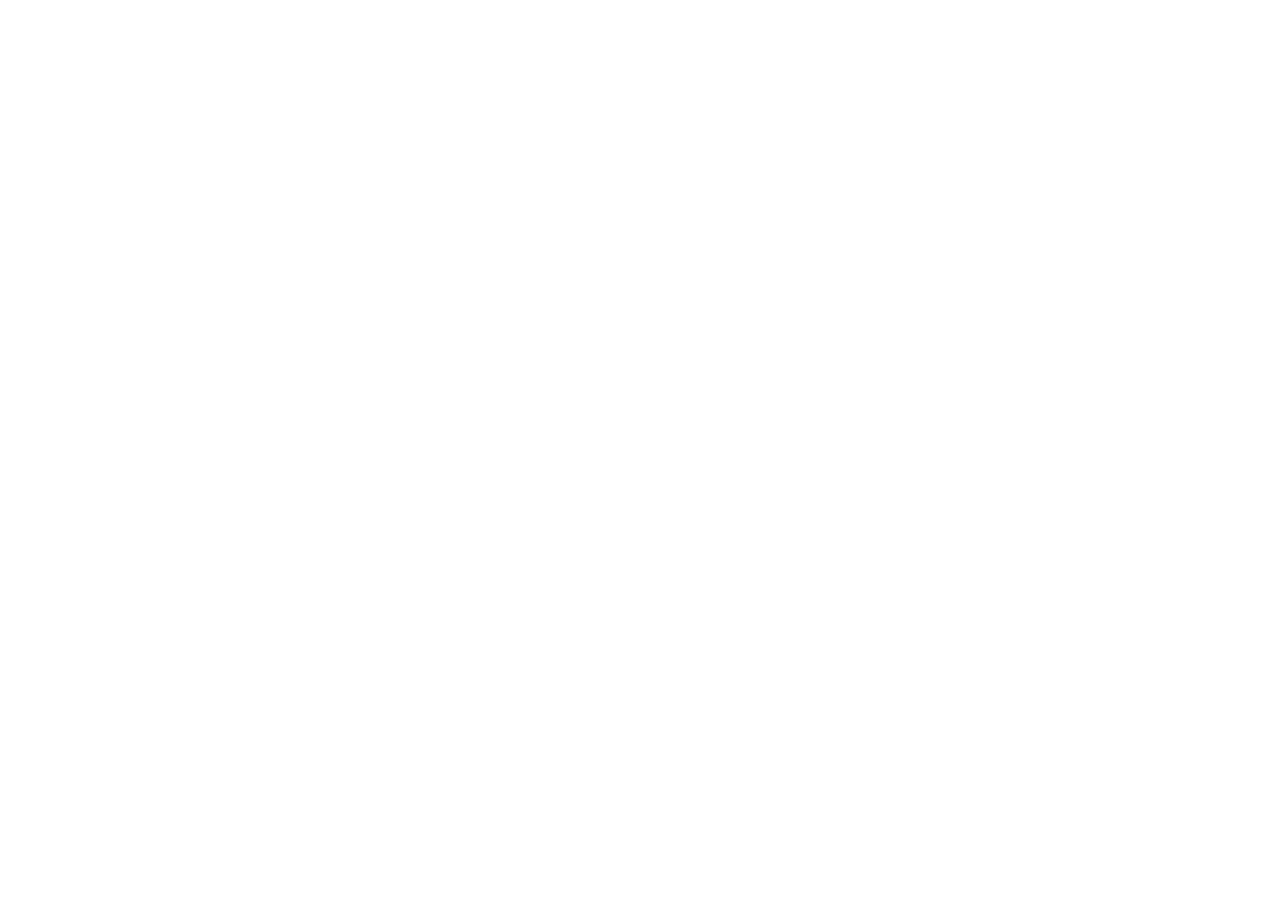
==== main.html @ 0dd2e5dd "add default files" ====
<!DOCTYPE html>
<html>
    <head>
        <meta charset="utf-8" />
        <link rel="stylesheet" href="style.css" />
        <title>Lucie Le Frapper</title>
    </head>
    <body>
        
    </body>
</html>
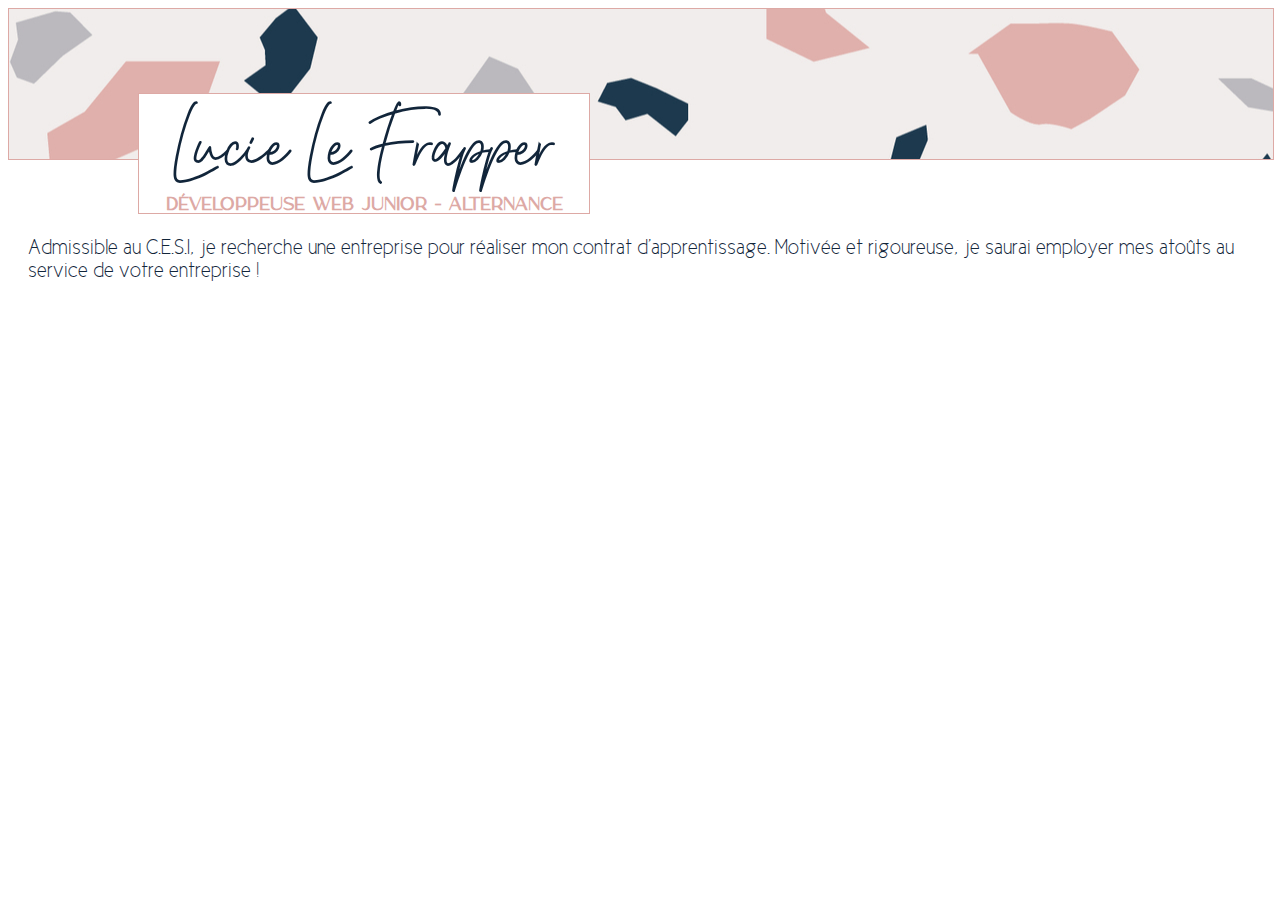
==== commit 98d8f224: "add header structure (v1)" ====
--- a/main.html
+++ b/main.html
@@ -6,6 +6,26 @@
         <title>Lucie Le Frapper</title>
     </head>
     <body>
-        
+        <header> <!--Bannière haut de page-->
+            <div id= header_block></div>
+            <div class=logo>
+                <h1>Lucie Le Frapper</h1>
+                <h2>Développeuse web junior - Alternance</h2>
+            </div>
+            <div id=subtitle>
+                <p>Admissible au C.E.S.I, je recherche une entreprise pour réaliser mon contrat d’apprentissage. Motivée et rigoureuse, je saurai employer mes atoûts au service de votre entreprise !</p>
+            </div>
+         </header>
+        <section>
+            <article> <!-- Blocs compétences / réalisations -->
+
+            </article>
+            <aside> <!-- Bloc "Qui suis-je ? "-->
+
+            </aside>
+        </section>
+        <footer> <!-- Pied de page avec formulaire de contact-->
+
+        </footer>
     </body>
 </html>--- a/style.css
+++ b/style.css
@@ -0,0 +1,81 @@
+@font-face { /* Police manuscrite titre */
+    font-family: 'melody_southernscript';
+    src: url('fonts/Melody_southern_script/melodysouthern-script-webfont.woff2') format('woff2'),
+         url('fonts/Melody_southern_script/melodysouthern-script-webfont.woff') format('woff');
+    font-weight: normal;
+    font-style: normal;
+
+}
+@font-face { /*Police majuscule sous-titre */
+    font-family: 'melody_southernregular';
+    src: url('fonts/Melody_southern/melodysouthern-webfont.woff2') format('woff2'),
+         url('fonts/Melody_southern/melodysouthern-webfont.woff') format('woff');
+    font-weight: normal;
+    font-style: normal;
+
+}
+@font-face { /*Police texte */
+    font-family: 'ciclesemi';
+    src: url('fonts/Cicle_Semi/cicle_semi-webfont.woff2') format('woff2'),
+         url('fonts/Cicle_Semi/cicle_semi-webfont.woff') format('woff');
+    font-weight: normal;
+    font-style: normal;
+
+}
+@font-face { /* Police texte fine */
+    font-family: 'ciclefina';
+    src: url('fonts/Cicle_Fina/cicle_fina-webfont.woff2') format('woff2'),
+         url('fonts/Cicle_Fina/cicle_fina-webfont.woff') format('woff');
+    font-weight: normal;
+    font-style: normal;
+
+}
+#header_block
+{
+    width: 100%;
+    height: 150px;
+    background: url("images/background_image.jpg") fixed no-repeat;
+    border: 1px #dda9a5 solid;
+}
+.logo
+{
+    width: 450px;
+    height: 105 px;
+    background: white;
+    border: 1px #dda9a5 solid;
+    display : flex;
+    flex-direction :column;
+    justify-content: center;
+    position: absolute; 
+    top : 93px;
+    left : 138px;
+}
+.logo h1
+{
+    font-family: 'melody_southernscript';
+    font-size: 3.5em;
+    text-align: center;
+    color: #11253a;
+    margin: auto;
+    
+
+}
+.logo h2
+{
+    font-family: 'melody_southernregular';
+    font-size: 1.15em;
+    color: #dda9a5;
+    margin: auto;
+}
+
+p
+{
+    font-family: 'ciclefina';
+    color: #11253a;
+}
+#subtitle
+{
+    font-size: 1.3em;
+    padding-left: 20px;
+    padding-top: 55px;
+}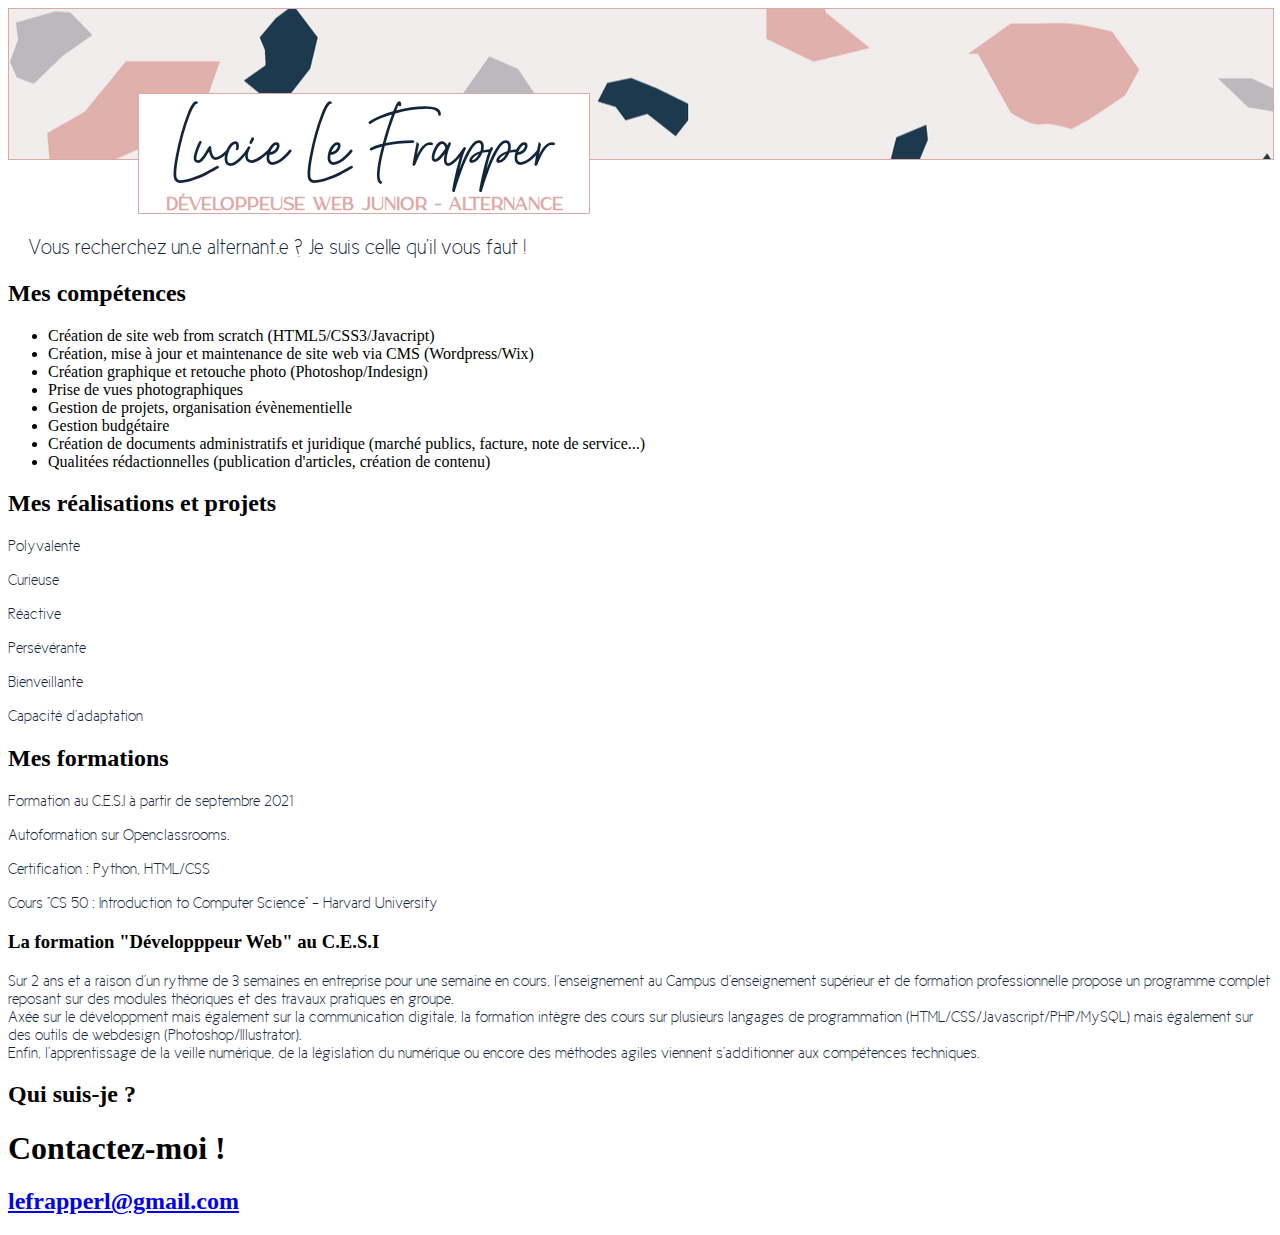
==== commit 9e7a6048: "add content" ====
--- a/main.html
+++ b/main.html
@@ -13,19 +13,68 @@
                 <h2>Développeuse web junior - Alternance</h2>
             </div>
             <div id=subtitle>
-                <p>Admissible au C.E.S.I, je recherche une entreprise pour réaliser mon contrat d’apprentissage. Motivée et rigoureuse, je saurai employer mes atoûts au service de votre entreprise !</p>
+                <p>Vous recherchez un.e alternant.e ? Je suis celle qu'il vous faut !</p>
             </div>
          </header>
         <section>
-            <article> <!-- Blocs compétences / réalisations -->
-
+            <div class=block_1>
+                <div class=skills>
+                    <article> <!-- Blocs compétences / réalisations -->
+                        <h2>Mes compétences</h2>
+                        <ul>
+                            <li>Création de site web <span>from scratch (HTML5/CSS3/Javacript)</span></li>
+                            <li>Création, mise à jour et maintenance de site web via CMS (Wordpress/Wix)</li>
+                            <li>Création graphique et retouche photo (Photoshop/Indesign)</li>
+                            <li>Prise de vues photographiques</li>
+                            <li>Gestion de projets, organisation évènementielle</li>
+                            <li>Gestion budgétaire</li>
+                            <li>Création de documents administratifs et juridique (marché publics, facture, note de service...)</li>
+                            <li>Qualitées rédactionnelles (publication d'articles, création de contenu)</li>
+                        </ul>
+                    </article>
+                </div>
+                <article> <!-- MEs réalisations et projets-->
+                    <h2>Mes réalisations et projets</h2>
+                
+                </article>
+            </div>
+        </section>
+        <section> <!-- Nuage de qualités-->
+            <p>Polyvalente</p>
+            <p>Curieuse</p>
+            <p>Réactive</p>
+            <p>Persévérante</p>
+            <p>Bienveillante</p>
+            <p>Capacité d'adaptation</p>
+        </section>
+        <section>
+            <article>  <!-- Formations -->
+                <h2>Mes formations</h2>
+                <p>Formation au C.E.S.I à partir de septembre 2021</p>
+                <p>Autoformation sur Openclassrooms. </p>
+                <p>Certification : Python, HTML/CSS</p>
+                <p>Cours "CS 50 : Introduction to Computer Science" - Harvard University</p>
             </article>
-            <aside> <!-- Bloc "Qui suis-je ? "-->
-
+            <aside> <!-- Bloc C.E.S.I -->
+                <h3>La formation "Développpeur Web" au C.E.S.I</h3>
+                    <p>Sur 2 ans et a raison d'un rythme de 3 semaines en entreprise pour une semaine en cours, l'enseignement au 
+                         Campus d'enseignement supérieur et de formation professionnelle propose un programme complet reposant sur des modules théoriques
+                        et des travaux pratiques en groupe. </br> Axée sur le développment mais également sur la communication digitale, la formation intègre des
+                        cours sur plusieurs langages de programmation (HTML/CSS/Javascript/PHP/MySQL) mais également sur des outils de webdesign (Photoshop/Illustrator). <br/>
+                        Enfin, l'apprentissage de la veille numérique, de la législation du numérique ou encore des méthodes agiles viennent s'additionner aux compétences techniques.
+                    </p>
             </aside>
         </section>
-        <footer> <!-- Pied de page avec formulaire de contact-->
-
+        <footer> <!-- Contact ou qui suis-je ? -->
+            <div id=footer_block>
+                <h2>Qui suis-je ?</h2>
+                <p></p>
+            
+                <div class=contact_me>
+                    <h1>Contactez-moi !</h1>
+                    <h2> <a href="mailto:lefrapperl@gmail.com">lefrapperl@gmail.com</a></h2>
+                </div>
+            </div>
         </footer>
     </body>
 </html>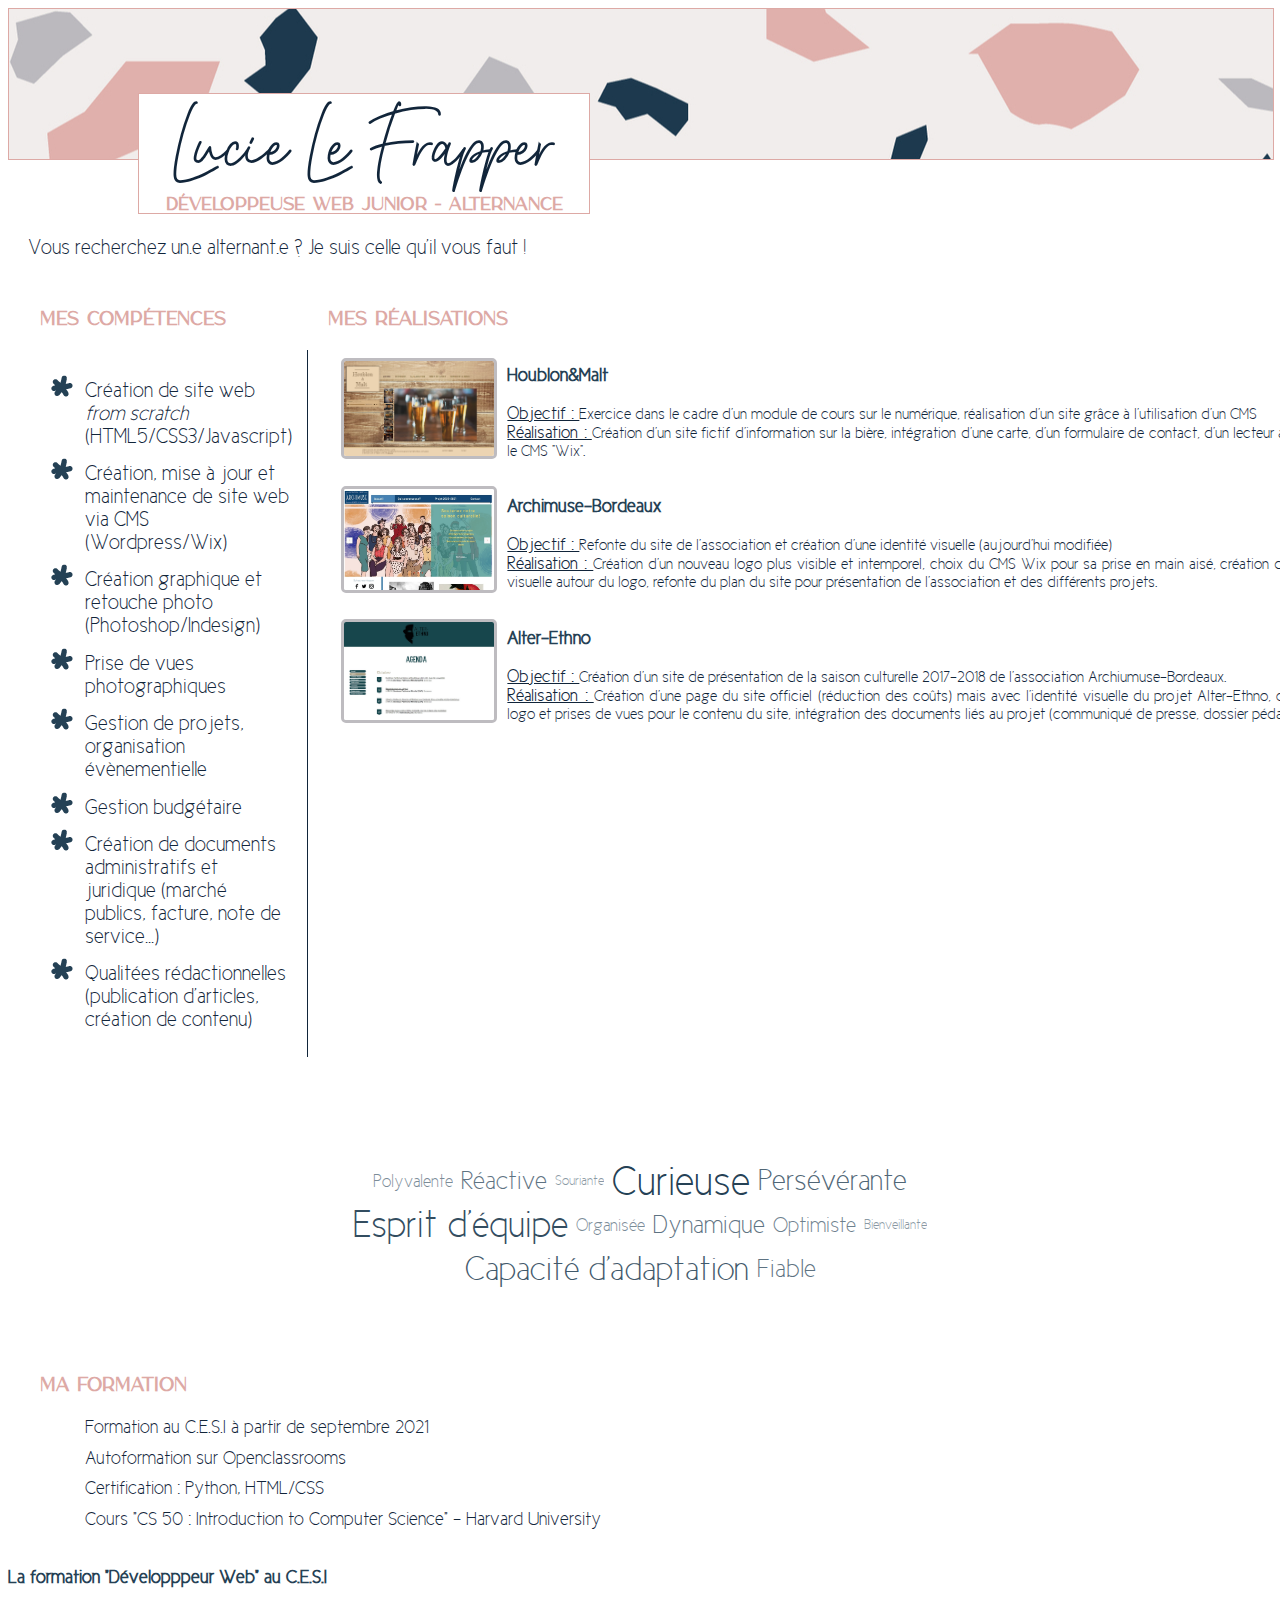
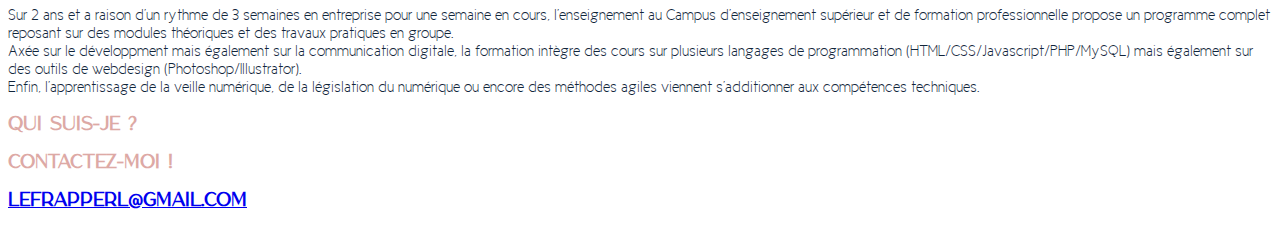
==== commit eedb38d2: "add tooltip on cloud tag" ====
--- a/main.html
+++ b/main.html
@@ -18,11 +18,10 @@
          </header>
         <section>
             <div class=block_1>
-                <div class=skills>
-                    <article> <!-- Blocs compétences / réalisations -->
-                        <h2>Mes compétences</h2>
-                        <ul>
-                            <li>Création de site web <span>from scratch (HTML5/CSS3/Javacript)</span></li>
+                <article> <!-- Blocs compétences / réalisations -->
+                <h2>Mes compétences</h2>
+                        <ul class=skills>
+                            <li>Création de site web <span id=italic>from scratch</span> (HTML5/CSS3/Javascript)</li>
                             <li>Création, mise à jour et maintenance de site web via CMS (Wordpress/Wix)</li>
                             <li>Création graphique et retouche photo (Photoshop/Indesign)</li>
                             <li>Prise de vues photographiques</li>
@@ -31,29 +30,89 @@
                             <li>Création de documents administratifs et juridique (marché publics, facture, note de service...)</li>
                             <li>Qualitées rédactionnelles (publication d'articles, création de contenu)</li>
                         </ul>
-                    </article>
-                </div>
-                <article> <!-- MEs réalisations et projets-->
-                    <h2>Mes réalisations et projets</h2>
-                
+                </article>
+                <article class=block_2> <!-- MEs réalisations et projets-->
+                    <h2>Mes réalisations</h2>
+                    <div class=project>
+                        <a href="https://lefrapperl.wixsite.com/bieres"> <img class=image src="images/Houblon&Malt.jpg"  alt="Site Houblon&Malt" /></a>
+                        <div class=project_text>
+                            <h3>Houblon&Malt</h3>
+                            <p> <span class=subtitle_2>Objectif : </span> Exercice dans le cadre d'un module de cours sur le numérique, réalisation d'un site grâce
+                            à l'utilisation d'un CMS </br> <span class=subtitle_2> Réalisation : </span> Création d'un site fictif d'information sur la bière, intégration
+                            d'une carte, d'un formulaire de contact, d'un lecteur audio avec le CMS "Wix".</p>
+                        </div>
+                    </div>
+                    <div class=project>
+                        <a href="https://archimusebordeaux.wixsite.com"> <img class=image src="images/Archimuse.jpg"  alt="Site Archimuse-Bordeaux" /></a>
+                        <div class=project_text>
+                            <h3>Archimuse-Bordeaux</h3>
+                            <p> <span class=subtitle_2>Objectif : </span> Refonte du site de l'association et création d'une identité visuelle (aujourd'hui modifiée)</br> 
+                                <span class=subtitle_2> Réalisation : </span> Création d'un nouveau logo plus visible et intemporel, choix du CMS Wix pour sa prise en main aisé, 
+                            création de l'identité visuelle autour du logo, refonte du plan du site pour présentation de l'association et des différents projets. </p>
+                        </div>
+                    </div>
+                    <div class=project>
+                        <a href="https://archimusebordeaux.wixsite.com/alter-ethno"> <img class=image src="images/Alter-Ethno.jpg"  alt="Site Alter-Ethno" /></a>
+                        <div class=project_text>
+                            <h3>Alter-Ethno</h3>
+                            <p> <span class=subtitle_2>Objectif : </span> Création d'un site de présentation de la saison culturelle 2017-2018 de l'association
+                                Archiumuse-Bordeaux. </br> <span class=subtitle_2> Réalisation : </span> Création d'une page du site officiel (réduction des coûts) mais
+                                avec l'identité visuelle du projet Alter-Ethno, création du logo et prises de vues pour le contenu du site, intégration des documents liés
+                                au projet (communiqué de presse, dossier pédagogique). </p>
+                        </div>
+                    </div>
                 </article>
             </div>
         </section>
-        <section> <!-- Nuage de qualités-->
-            <p>Polyvalente</p>
-            <p>Curieuse</p>
-            <p>Réactive</p>
-            <p>Persévérante</p>
-            <p>Bienveillante</p>
-            <p>Capacité d'adaptation</p>
+        <section id=cloud> <!-- Nuage de qualités-->
+                <ul class=cloud aria-label="Quality cloud">
+                    <div class="lefttooltip"><span class="tooltiptext">gerhgerhgre</span>
+                        <li data-weight="3">Polyvalente</li>
+                    </div>
+                    <div class="tooltip"><span class="tooltiptext">gerhgerhgre</span>
+                        <li data-weight="5">Réactive</li>
+                    </div>
+                    <div class="tooltip"><span class="tooltiptext">gerhgerhgre</span>
+                        <li data-weight="2">Souriante</li>
+                    </div>
+                    <div class="tooltip"><span class="tooltiptext">gerhgerhgre</span>
+                        <li data-weight="9">Curieuse</li>
+                    </div>
+                    <div class="righttooltip"><span class="tooltiptext">gerhgerhgre</span>
+                        <li data-weight="6">Persévérante</li>
+                    </div>
+                    <div class="lefttooltip"><span class="tooltiptext">gerhgerhgre</span>
+                        <li data-weight="8">Esprit d'équipe</li>
+                    </div>
+                    <div class="tooltip"><span class="tooltiptext">gerhgerhgre</span>
+                        <li data-weight="3">Organisée</li>
+                    </div>
+                    <div class="tooltip"><span class="tooltiptext">gerhgerhgre</span>
+                    <li data-weight="5">Dynamique</li>
+                    </div>
+                    <div class="tooltip"><span class="tooltiptext">gerhgerhgre</span>
+                        <li data-weight="4">Optimiste</li>
+                    </div>
+                    <div class="righttooltip"><span class="tooltiptext">gerhgerhgre</span>
+                        <li data-weight="2">Bienveillante</li>
+                    </div>
+                    <div class="bottomtooltip"><span class="tooltiptext">gerhgerhgre</span>
+                        <li data-weight="7">Capacité d'adaptation</li>
+                    </div>
+                    <div class="bottomtooltip"><span class="tooltiptext">gerhgerhgre</span>
+                        <li data-weight="5">Fiable</li>
+                    </div>
+                </ul>
         </section>
         <section>
-            <article>  <!-- Formations -->
-                <h2>Mes formations</h2>
-                <p>Formation au C.E.S.I à partir de septembre 2021</p>
-                <p>Autoformation sur Openclassrooms. </p>
-                <p>Certification : Python, HTML/CSS</p>
-                <p>Cours "CS 50 : Introduction to Computer Science" - Harvard University</p>
+            <article class=formation>  <!-- Formations -->
+                <h2>Ma formation</h2>
+                <ul> 
+                    <li>Formation au C.E.S.I à partir de septembre 2021</li>
+                    <li> Autoformation sur Openclassrooms</li>
+                    <li> Certification : Python, HTML/CSS</li>
+                    <li> Cours "CS 50 : Introduction to Computer Science" - Harvard University</li>
+                </ul>
             </article>
             <aside> <!-- Bloc C.E.S.I -->
                 <h3>La formation "Développpeur Web" au C.E.S.I</h3>
--- a/style.css
+++ b/style.css
@@ -30,6 +30,7 @@
     font-style: normal;
 
 }
+/* En-tête - bannière */ 
 #header_block
 {
     width: 100%;
@@ -67,8 +68,8 @@
     color: #dda9a5;
     margin: auto;
 }
-
-p
+/* Définition des styles de polices */ 
+p, ul
 {
     font-family: 'ciclefina';
     color: #11253a;
@@ -78,4 +79,247 @@
     font-size: 1.3em;
     padding-left: 20px;
     padding-top: 55px;
+}
+h1, h2
+{
+    font-family: 'melody_southernregular';
+    font-size: 1.2em;
+    color: #dda9a5;
+}
+#italic
+{
+    font-style: italic;
+}
+h3
+{
+    font-family: 'ciclesemi';
+    font-size: 1.2em;
+    color: #254155;
+}
+.subtitle_2
+{
+    font-family: 'ciclesemi';
+    font-size: 1.1em;
+    text-decoration: underline;
+}
+
+/* Bloc des compétences */ 
+.block_1
+{
+    display: flex;
+    margin: 2em;
+}
+.skills
+{
+    list-style-image: url(images/Fichier\ 3-8.png);
+    font-size: 1.3em;
+    border-right: #11253a solid 1px;
+    padding-right: 10px;
+    padding-top: 20px;
+    padding-bottom: 20px;
+}
+.skills li
+{
+    padding: 0.25em;
+}
+/* Bloc des réalisations */ 
+
+.image
+{
+    width : 150px;
+    border-radius: 5px;
+    border: #bebcc0 solid;
+    margin-left : 15px;
+}
+.project
+{
+    display: flex;
+    align-items: center;
+    width: 1020px;
+    margin-left: 18px;
+}
+.project_text
+{
+    margin-left: 10px;
+    margin-top: 0px;
+    text-align: justify;
+}
+.block_2 h2
+{
+    margin-left: 20px;
+}
+#cloud /* A MODIFIER - ajouter des espaces au-dessus et en dessous */
+{
+    padding-top: 50px;
+    padding-bottom: 50px;
+}
+ul.cloud
+{
+    width: 600px;
+    margin: auto;
+    text-align: center;
+    list-style: none;
+    padding-left: 0;
+    display: flex;
+    flex-wrap: wrap;
+    align-items: center;
+    justify-content: center;
+    line-height: 2.5rem;
+}
+ul.cloud li {
+    color: #254155;
+    display: block;
+    font-size: 1.5rem;
+    padding: 0.125rem 0.25rem;
+    text-decoration: none;
+    position: relative;
+  }
+ul.cloud li[data-weight="1"] { --size: 1; }
+ul.cloud li[data-weight="2"] { --size: 2; }
+ul.cloud li[data-weight="3"] { --size: 3; }
+ul.cloud li[data-weight="4"] { --size: 4; }
+ul.cloud li[data-weight="5"] { --size: 5; }
+ul.cloud li[data-weight="6"] { --size: 6; }
+ul.cloud li[data-weight="7"] { --size: 7; }
+ul.cloud li[data-weight="8"] { --size: 8; }
+ul.cloud li[data-weight="9"] { --size: 9; }
+
+ul.cloud li 
+{
+  --size: 3;
+  font-size: calc(var(--size) * 0.25rem + 0.4rem);
+  /* Calcul de la taille selon le degré d'importance */
+    opacity: calc((15 - (9 - var(--size))) / 15); 
+    /* Opacité selon le degré d'importance */
+ }
+  ul.cloud li:hover 
+{ /* Changement de couleur pendant survol */ 
+    color: #dda9a5;
+} 
+/* Ajout d'un texte au survol */
+.tooltip {
+  position: relative;
+  display: inline-block;
+}
+
+.tooltip .tooltiptext 
+{
+  visibility: hidden;
+  width: 120px;
+  background-color: #dda9a5;
+  color: #fff;
+  text-align: center;
+  border-radius: 6px;
+  padding: 5px 0;
+  position: absolute;
+  z-index: 1;
+  bottom: 100%;
+  left: 50%;
+  margin-left: -60px;  
+  /* Fade in tooltip - takes 1 second to go from 0% to 100% opac: */
+  opacity: 0;
+  transition: opacity 1s;
+}
+.tooltip:hover .tooltiptext 
+{
+  visibility: visible;
+  opacity: 1;
+}
+.righttooltip {
+    position: relative;
+    display: inline-block;
+  }
+
+.righttooltip .tooltiptext 
+{
+    visibility: hidden;
+    width: 120px;
+    background-color:#dda9a5;
+    color: #fff;
+    text-align: center;
+    border-radius: 6px;
+    padding: 5px 0;
+    
+    /* Position the tooltip */
+    position: absolute;
+    z-index: 1;
+    top: -5px;
+    left: 105%;
+    opacity: 0;
+    transition: opacity 1s;
+}
+.righttooltip:hover .tooltiptext 
+{
+    visibility: visible;
+    opacity: 1;
+}
+.lefttooltip 
+{
+    position: relative;
+    display: inline-block;
+}
+  
+.lefttooltip .tooltiptext 
+{
+    visibility: hidden;
+    width: 120px;
+    background-color: #dda9a5;
+    color: #fff;
+    text-align: center;
+    border-radius: 6px;
+    padding: 5px 0;
+    /* Position the tooltip */
+    position: absolute;
+    z-index: 1;
+    top: -5px;
+    right: 105%;
+    opacity: 0;
+    transition: opacity 1s;
+}
+  
+.lefttooltip:hover .tooltiptext 
+{
+    visibility: visible;
+    opacity: 1;
+}
+.bottomtooltip {
+    position: relative;
+    display: inline-block;
+  }
+  
+  .bottomtooltip .tooltiptext {
+    visibility: hidden;
+    width: 120px;
+    background-color: #dda9a5;
+    color: #fff;
+    text-align: center;
+    border-radius: 6px;
+    padding: 5px 0;
+    /* Position the tooltip */
+    position: absolute;
+    z-index: 1;
+    top: 100%;
+    left: 50%;
+    margin-left: -60px;
+    opacity: 0;
+    transition: opacity 1s;
+  }
+  
+  .bottomtooltip:hover .tooltiptext {
+    visibility: visible;
+    opacity: 1;
+  }
+
+
+
+/* Bloc Formation */ 
+.formation
+{
+    margin: 2em;
+}
+.formation li
+{
+    list-style: none;
+    font-size : 1.2em; 
+    padding: 0.25em;
 }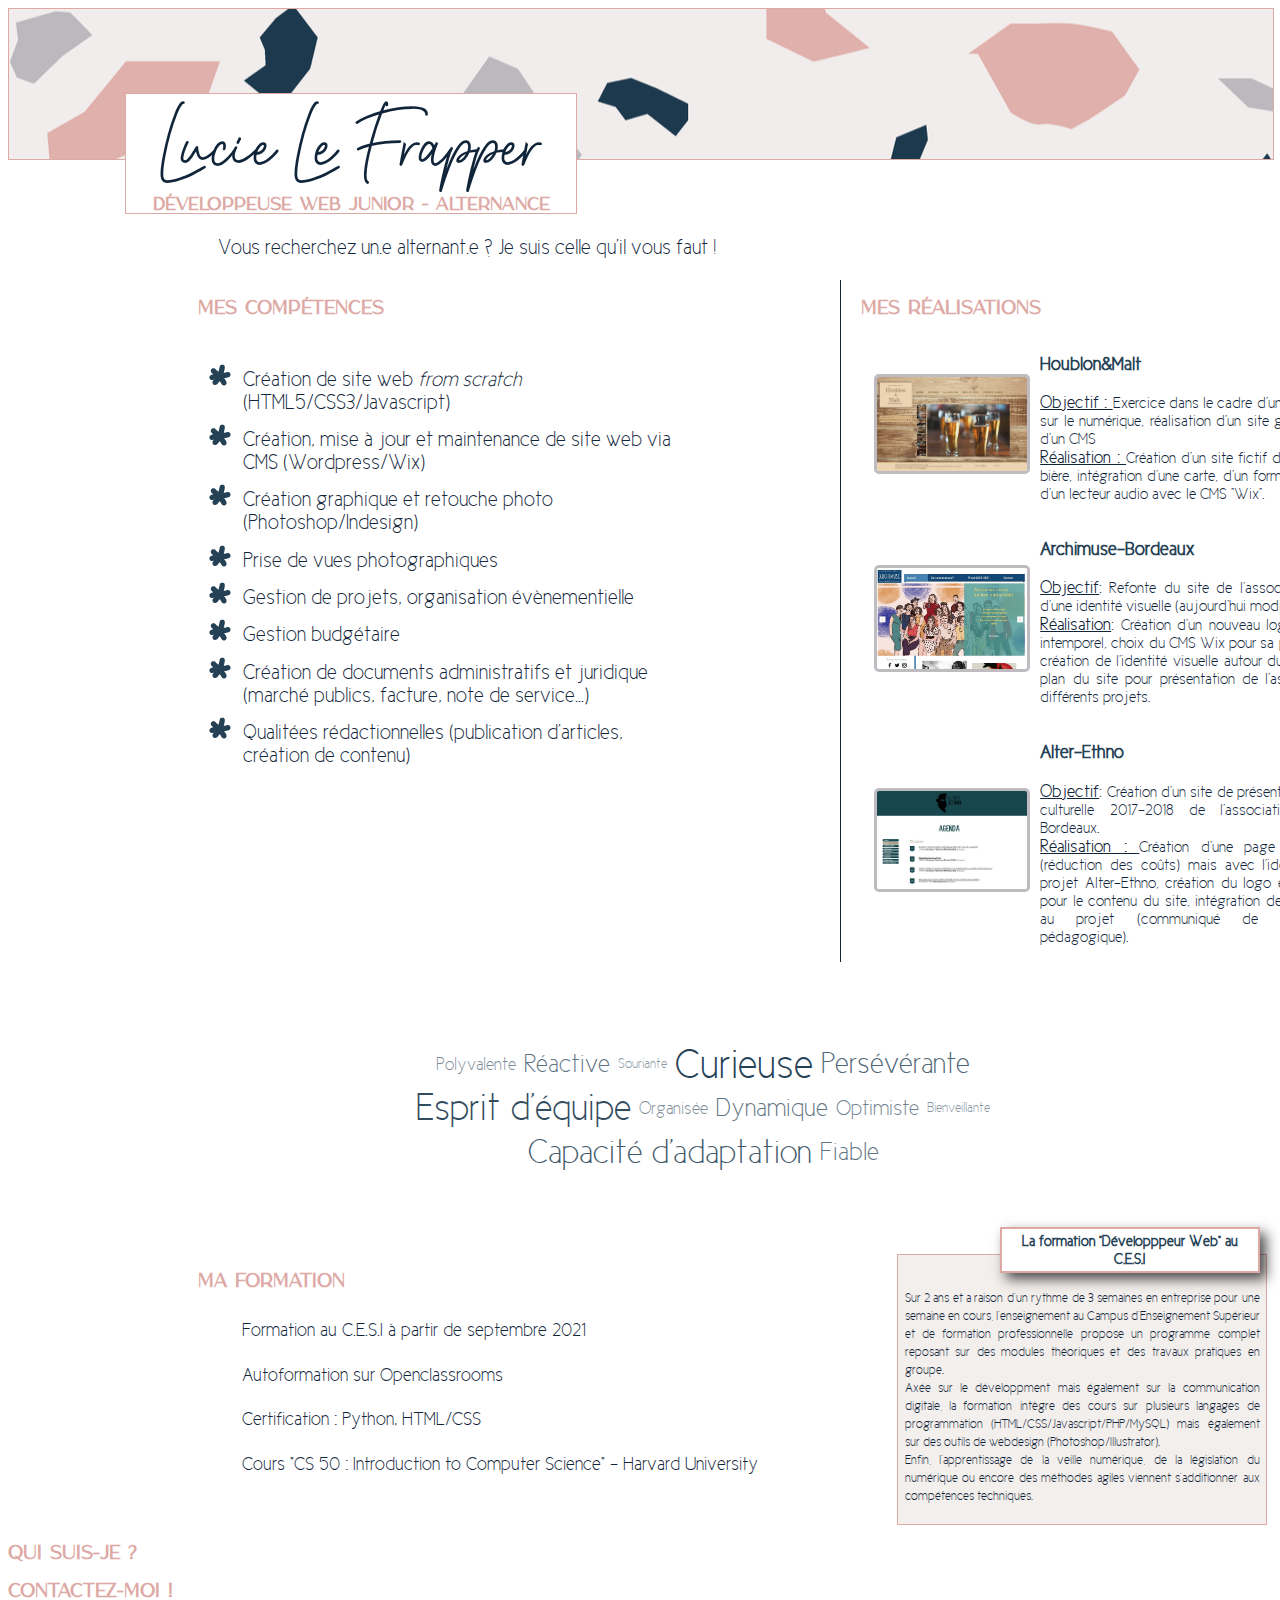
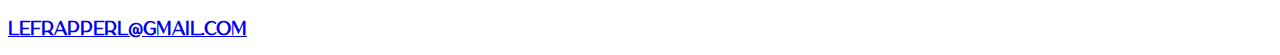
==== commit ba21bafe: "add formation" ====
--- a/main.html
+++ b/main.html
@@ -3,20 +3,20 @@
     <head>
         <meta charset="utf-8" />
         <link rel="stylesheet" href="style.css" />
+        <link rel="stylesheet" href="header_footer_style.css" />
         <title>Lucie Le Frapper</title>
     </head>
     <body>
-        <header> <!--Bannière haut de page-->
-            <div id= header_block></div>
+        <header id="header_block"> <!--Bannière haut de page-->
             <div class=logo>
                 <h1>Lucie Le Frapper</h1>
                 <h2>Développeuse web junior - Alternance</h2>
             </div>
+        </header>
+        <section>
             <div id=subtitle>
                 <p>Vous recherchez un.e alternant.e ? Je suis celle qu'il vous faut !</p>
             </div>
-         </header>
-        <section>
             <div class=block_1>
                 <article> <!-- Blocs compétences / réalisations -->
                 <h2>Mes compétences</h2>
@@ -43,11 +43,11 @@
                         </div>
                     </div>
                     <div class=project>
-                        <a href="https://archimusebordeaux.wixsite.com"> <img class=image src="images/Archimuse.jpg"  alt="Site Archimuse-Bordeaux" /></a>
+                        <a href="https://www.archimusebordeaux.com"> <img class=image src="images/Archimuse.jpg"  alt="Site Archimuse-Bordeaux" /></a>
                         <div class=project_text>
                             <h3>Archimuse-Bordeaux</h3>
-                            <p> <span class=subtitle_2>Objectif : </span> Refonte du site de l'association et création d'une identité visuelle (aujourd'hui modifiée)</br> 
-                                <span class=subtitle_2> Réalisation : </span> Création d'un nouveau logo plus visible et intemporel, choix du CMS Wix pour sa prise en main aisé, 
+                            <p> <span class=subtitle_2>Objectif</span>: Refonte du site de l'association et création d'une identité visuelle (aujourd'hui modifiée)</br> 
+                                <span class=subtitle_2> Réalisation</span>: Création d'un nouveau logo plus visible et intemporel, choix du CMS Wix pour sa prise en main aisé, 
                             création de l'identité visuelle autour du logo, refonte du plan du site pour présentation de l'association et des différents projets. </p>
                         </div>
                     </div>
@@ -55,7 +55,7 @@
                         <a href="https://archimusebordeaux.wixsite.com/alter-ethno"> <img class=image src="images/Alter-Ethno.jpg"  alt="Site Alter-Ethno" /></a>
                         <div class=project_text>
                             <h3>Alter-Ethno</h3>
-                            <p> <span class=subtitle_2>Objectif : </span> Création d'un site de présentation de la saison culturelle 2017-2018 de l'association
+                            <p> <span class=subtitle_2>Objectif</span>: Création d'un site de présentation de la saison culturelle 2017-2018 de l'association
                                 Archiumuse-Bordeaux. </br> <span class=subtitle_2> Réalisation : </span> Création d'une page du site officiel (réduction des coûts) mais
                                 avec l'identité visuelle du projet Alter-Ethno, création du logo et prises de vues pour le contenu du site, intégration des documents liés
                                 au projet (communiqué de presse, dossier pédagogique). </p>
@@ -66,45 +66,56 @@
         </section>
         <section id=cloud> <!-- Nuage de qualités-->
                 <ul class=cloud aria-label="Quality cloud">
-                    <div class="lefttooltip"><span class="tooltiptext">gerhgerhgre</span>
+                    <div class="lefttooltip"><span class="tooltiptext">Lors de mon dernier poste, j'ai eu des missions très variées : administratives, documentaires,
+                        créatives, d'accueil ou encore manuelles.
+                    </span>
                         <li data-weight="3">Polyvalente</li>
                     </div>
-                    <div class="tooltip"><span class="tooltiptext">gerhgerhgre</span>
+                    <div class="tooltip"><span class="tooltiptext">J'ai appris à agir en situation de crise, lors qu'on me demande d'exécuter une tâche,
+                        je l'intègre à mon plan de charge et la réalise au plus vite.</span>
                         <li data-weight="5">Réactive</li>
                     </div>
-                    <div class="tooltip"><span class="tooltiptext">gerhgerhgre</span>
+                    <div class="tooltip"><span class="tooltiptext">J'aime travailler dans la bonne humeur, on me dit souvent que je suis agréable et chaleureuse. </span>
                         <li data-weight="2">Souriante</li>
                     </div>
-                    <div class="tooltip"><span class="tooltiptext">gerhgerhgre</span>
+                    <div class="tooltip"><span class="tooltiptext">J'adore apprendre de nouvelles choses !</span>
                         <li data-weight="9">Curieuse</li>
                     </div>
-                    <div class="righttooltip"><span class="tooltiptext">gerhgerhgre</span>
+                    <div class="righttooltip"><span class="tooltiptext">Lorsque je ne parviens pas à obtenir ce que je veux, je ne baisse pas les bras mais redouble
+                        d'efforts pour y parvenir. Je sais reconnaitre la valeur de l'échec. 
+                    </span>
                         <li data-weight="6">Persévérante</li>
                     </div>
-                    <div class="lefttooltip"><span class="tooltiptext">gerhgerhgre</span>
+                    <div class="lefttooltip"><span class="tooltiptext">Durant mes dernières expériences professionnelles, j'ai toujours travaillé en équipe, parfois 
+                        très réduite (3 personnes), je connais donc l'importance de l'écoute, du partage, de la collaboration et du soutien.
+                    </span>
                         <li data-weight="8">Esprit d'équipe</li>
                     </div>
-                    <div class="tooltip"><span class="tooltiptext">gerhgerhgre</span>
+                    <div class="toptooltip"><span class="tooltiptext">Les tâches administratives qui m'ont été confiées m'ont imposé d'être rigoureuse et organisée, 
+                        pour m'y tenir et assurer une continuité en cas d'absences, j'ai créé plusieurs protocole à suivre.
+                    </span>
                         <li data-weight="3">Organisée</li>
                     </div>
-                    <div class="tooltip"><span class="tooltiptext">gerhgerhgre</span>
+                    <div class="bottomtooltip2"><span class="tooltiptext">zteyr</span>
                     <li data-weight="5">Dynamique</li>
                     </div>
-                    <div class="tooltip"><span class="tooltiptext">gerhgerhgre</span>
+                    <div class="toptooltip"><span class="tooltiptext">gerhgerhgre</span>
                         <li data-weight="4">Optimiste</li>
                     </div>
                     <div class="righttooltip"><span class="tooltiptext">gerhgerhgre</span>
                         <li data-weight="2">Bienveillante</li>
                     </div>
-                    <div class="bottomtooltip"><span class="tooltiptext">gerhgerhgre</span>
+                    <div class="bottomtooltip"><span class="tooltiptext"></span>
                         <li data-weight="7">Capacité d'adaptation</li>
                     </div>
-                    <div class="bottomtooltip"><span class="tooltiptext">gerhgerhgre</span>
+                    <div class="bottomtooltip"><span class="tooltiptext">On m'a souvent dit que j'étais loyal et une personne sur laquelle on pouvait compter. Je sais demander
+                        de l'aide mais aussi répondre lorsqu'on m'en demande. 
+                    </span>
                         <li data-weight="5">Fiable</li>
                     </div>
                 </ul>
         </section>
-        <section>
+        <section class=formation_aside>
             <article class=formation>  <!-- Formations -->
                 <h2>Ma formation</h2>
                 <ul> 
@@ -117,7 +128,7 @@
             <aside> <!-- Bloc C.E.S.I -->
                 <h3>La formation "Développpeur Web" au C.E.S.I</h3>
                     <p>Sur 2 ans et a raison d'un rythme de 3 semaines en entreprise pour une semaine en cours, l'enseignement au 
-                         Campus d'enseignement supérieur et de formation professionnelle propose un programme complet reposant sur des modules théoriques
+                         Campus d'Enseignement Supérieur et de formation professionnelle propose un programme complet reposant sur des modules théoriques
                         et des travaux pratiques en groupe. </br> Axée sur le développment mais également sur la communication digitale, la formation intègre des
                         cours sur plusieurs langages de programmation (HTML/CSS/Javascript/PHP/MySQL) mais également sur des outils de webdesign (Photoshop/Illustrator). <br/>
                         Enfin, l'apprentissage de la veille numérique, de la législation du numérique ou encore des méthodes agiles viennent s'additionner aux compétences techniques.
--- a/style.css
+++ b/style.css
@@ -1,10 +1,10 @@
+
 @font-face { /* Police manuscrite titre */
     font-family: 'melody_southernscript';
     src: url('fonts/Melody_southern_script/melodysouthern-script-webfont.woff2') format('woff2'),
          url('fonts/Melody_southern_script/melodysouthern-script-webfont.woff') format('woff');
     font-weight: normal;
     font-style: normal;
-
 }
 @font-face { /*Police majuscule sous-titre */
     font-family: 'melody_southernregular';
@@ -49,7 +49,7 @@
     justify-content: center;
     position: absolute; 
     top : 93px;
-    left : 138px;
+    left : 125px;
 }
 .logo h1
 {
@@ -69,6 +69,13 @@
     margin: auto;
 }
 /* Définition des styles de polices */ 
+section, .cloud, .formation_aside
+{
+    width : 80%;
+    margin-left: 15%;
+    margin-right: 15%;
+}
+
 p, ul
 {
     font-family: 'ciclefina';
@@ -107,13 +114,15 @@
 .block_1
 {
     display: flex;
-    margin: 2em;
+    justify-content: space-around;
+    margin-left: auto;
+    margin-right: auto;
 }
 .skills
 {
+    width: 450px;
     list-style-image: url(images/Fichier\ 3-8.png);
     font-size: 1.3em;
-    border-right: #11253a solid 1px;
     padding-right: 10px;
     padding-top: 20px;
     padding-bottom: 20px;
@@ -123,7 +132,13 @@
     padding: 0.25em;
 }
 /* Bloc des réalisations */ 
-
+.block_2
+{
+    width: 225px;
+    border-left: #11253a solid 1px;
+    margin-left: auto;
+    margin-right: auto;
+}
 .image
 {
     width : 150px;
@@ -135,11 +150,13 @@
 {
     display: flex;
     align-items: center;
+    
     width: 1020px;
     margin-left: 18px;
 }
 .project_text
 {
+    width: 350px;
     margin-left: 10px;
     margin-top: 0px;
     text-align: justify;
@@ -150,8 +167,10 @@
 }
 #cloud /* A MODIFIER - ajouter des espaces au-dessus et en dessous */
 {
-    padding-top: 50px;
-    padding-bottom: 50px;
+    padding-top: 80px;
+    padding-bottom: 80px;
+    margin-left: 15%;
+    margin-right: 15%;
 }
 ul.cloud
 {
@@ -197,7 +216,8 @@
     color: #dda9a5;
 } 
 /* Ajout d'un texte au survol */
-.tooltip {
+.tooltip, .righttooltip, .bottomtooltip, .lefttooltip, .bottomtooltip2, .toptooltip
+{
   position: relative;
   display: inline-block;
 }
@@ -205,19 +225,19 @@
 .tooltip .tooltiptext 
 {
   visibility: hidden;
-  width: 120px;
+  width: 220px;
   background-color: #dda9a5;
   color: #fff;
   text-align: center;
+  line-height: normal;
   border-radius: 6px;
   padding: 5px 0;
   position: absolute;
   z-index: 1;
-  bottom: 100%;
+  bottom: 105%;
   left: 50%;
   margin-left: -60px;  
-  /* Fade in tooltip - takes 1 second to go from 0% to 100% opac: */
-  opacity: 0;
+  opacity: 0;/* Fade in tooltip - takes 1 second to go from 0% to 100% opac: */
   transition: opacity 1s;
 }
 .tooltip:hover .tooltiptext 
@@ -225,21 +245,39 @@
   visibility: visible;
   opacity: 1;
 }
-.righttooltip {
-    position: relative;
-    display: inline-block;
-  }
-
+.toptooltip .tooltiptext 
+{
+  visibility: hidden;
+  width: 220px;
+  background-color: #dda9a5;
+  color: #fff;
+  text-align: center;
+  line-height: normal;
+  border-radius: 6px;
+  padding: 5px 0;
+  position: absolute;
+  z-index: 1;
+  bottom: 200%;
+  left: 50%;
+  margin-left: -60px;  
+  opacity: 0;/* Fade in tooltip - takes 1 second to go from 0% to 100% opac: */
+  transition: opacity 1s;
+}
+.toptooltip:hover .tooltiptext 
+{
+  visibility: visible;
+  opacity: 1;
+}
 .righttooltip .tooltiptext 
 {
     visibility: hidden;
-    width: 120px;
+    width: 220px;
     background-color:#dda9a5;
     color: #fff;
     text-align: center;
+    line-height: normal;
     border-radius: 6px;
     padding: 5px 0;
-    
     /* Position the tooltip */
     position: absolute;
     z-index: 1;
@@ -253,22 +291,17 @@
     visibility: visible;
     opacity: 1;
 }
-.lefttooltip 
-{
-    position: relative;
-    display: inline-block;
-}
-  
+
 .lefttooltip .tooltiptext 
 {
     visibility: hidden;
-    width: 120px;
+    width: 220px;
     background-color: #dda9a5;
     color: #fff;
     text-align: center;
+    line-height: normal;
     border-radius: 6px;
     padding: 5px 0;
-    /* Position the tooltip */
     position: absolute;
     z-index: 1;
     top: -5px;
@@ -282,44 +315,92 @@
     visibility: visible;
     opacity: 1;
 }
-.bottomtooltip {
-    position: relative;
-    display: inline-block;
-  }
-  
   .bottomtooltip .tooltiptext {
     visibility: hidden;
-    width: 120px;
+    width: 220px;
     background-color: #dda9a5;
     color: #fff;
     text-align: center;
+    line-height: normal;
     border-radius: 6px;
     padding: 5px 0;
     /* Position the tooltip */
     position: absolute;
     z-index: 1;
-    top: 100%;
+    top: 105%;
     left: 50%;
     margin-left: -60px;
     opacity: 0;
     transition: opacity 1s;
   }
-  
   .bottomtooltip:hover .tooltiptext {
     visibility: visible;
     opacity: 1;
   }
 
-
+.bottomtooltip2 .tooltiptext 
+{
+    visibility: hidden;
+    width: 220px;
+    background-color: #dda9a5;
+    color: #fff;
+    text-align: center;
+    line-height: normal;
+    border-radius: 6px;
+    padding: 5px 0;
+    /* Position the tooltip */
+    position: absolute;
+    z-index: 1;
+    top: 200%;
+    left: 50%;
+    margin-left: -60px;
+    opacity: 0;
+    transition: opacity 1s;
+}
+.bottomtooltip2:hover .tooltiptext 
+{
+    visibility: visible;
+    opacity: 1;
+}
 
 /* Bloc Formation */ 
-.formation
-{
-    margin: 2em;
+.formation_aside
+{
+    display: flex;
+    justify-content: space-around;
+    margin-left: 15%;
+    margin-right: 15%;
 }
 .formation li
 {
     list-style: none;
     font-size : 1.2em; 
     padding: 0.25em;
-}+    width: 650px;
+    line-height: 35px;
+}
+aside
+{
+    width: 450px;
+    background-color: #f3efed;
+    border: 1px #dda9a5 solid;
+    text-align: justify;
+    line-height: 18px; 
+    font-size: 0.8em;
+    z-index: 1;
+    padding: 0.5em;
+    padding-top: 1em;
+}
+aside h3
+{
+    background-color: #fff;
+    border: 2.8px #dda9a5 solid;
+    box-shadow: 6px 6px 12px rgba(0, 0, 0, 0.699);
+    padding: 0.2em;
+    text-align: center;
+    width: 250px;
+    position : relative;
+    z-index: 2;
+    margin-left: 95px;
+    margin-top: -40px;
+}
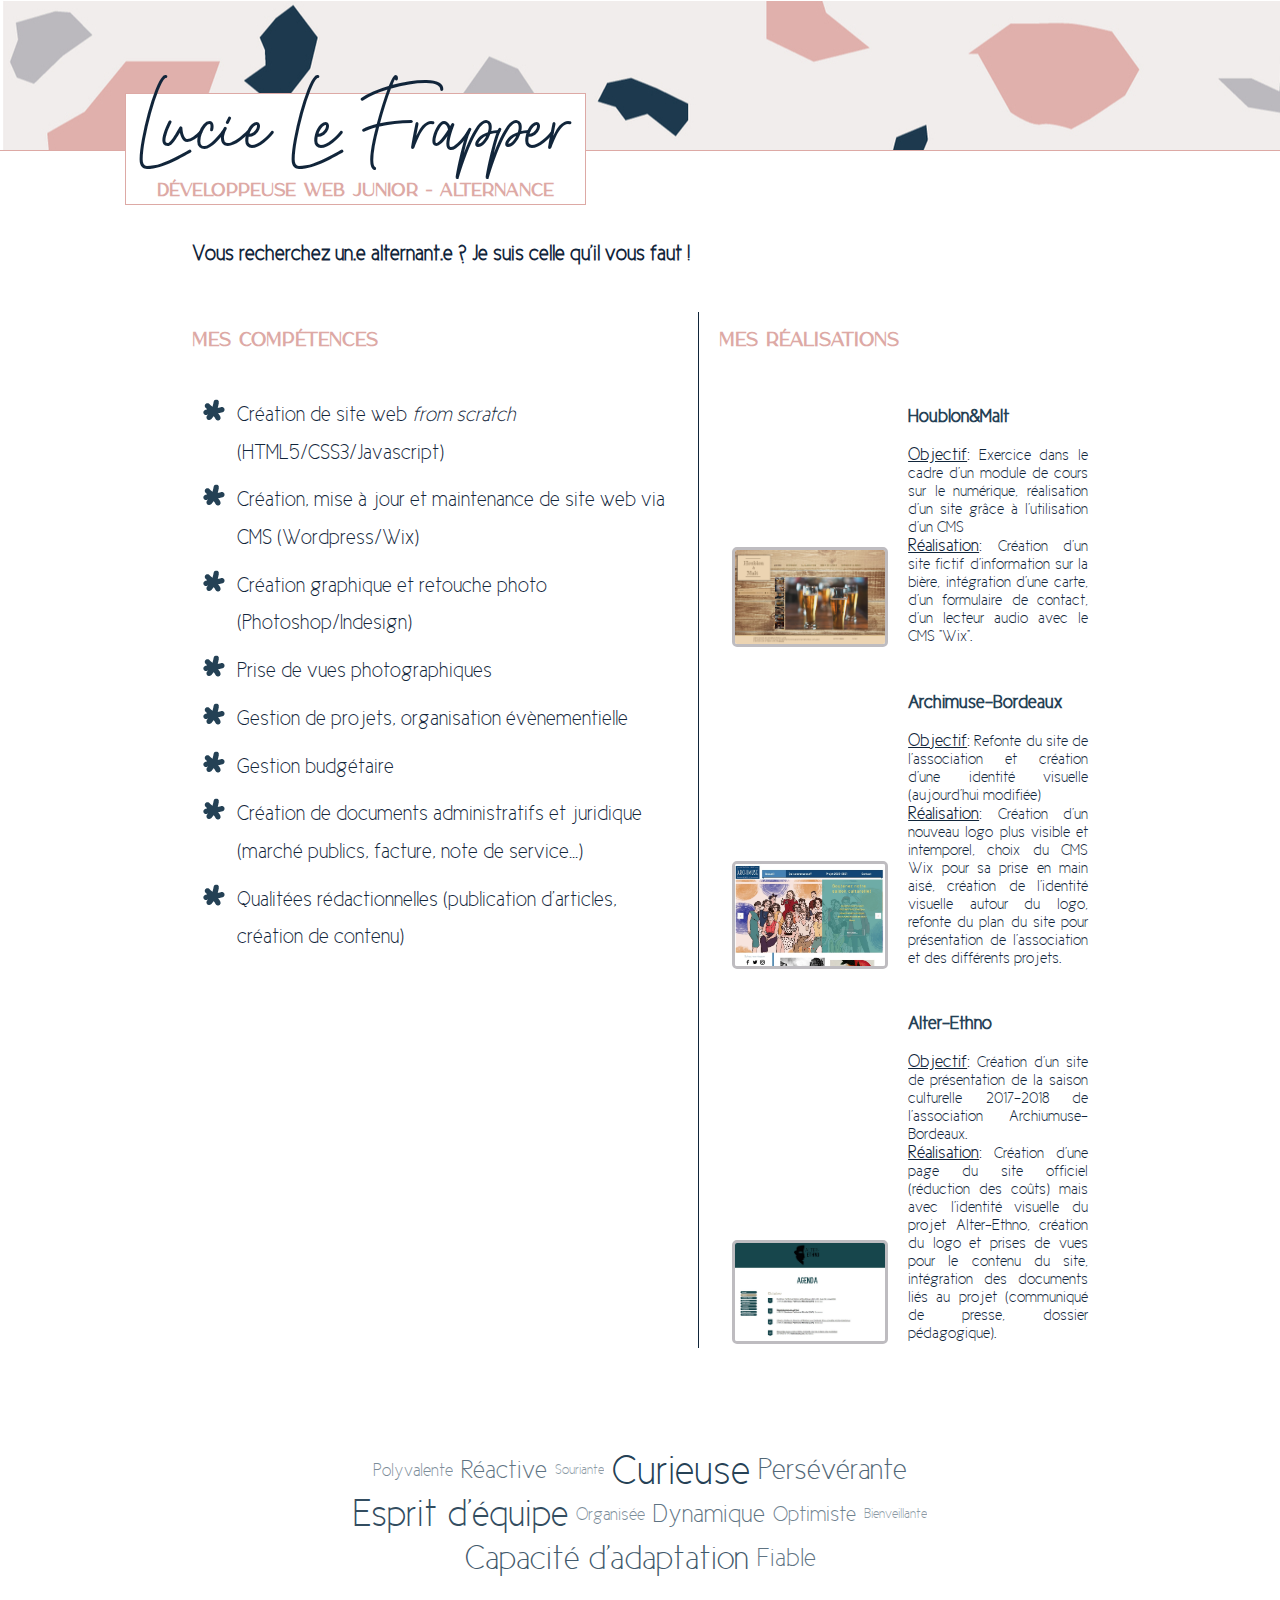
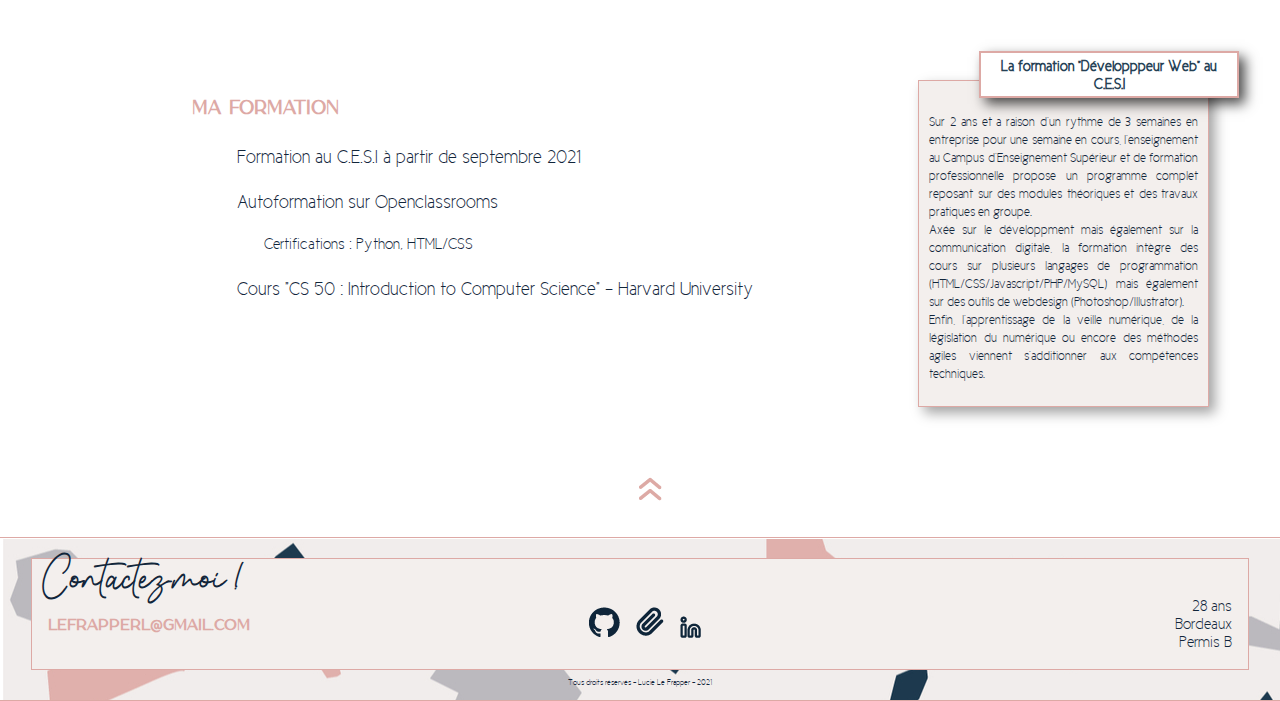
==== commit d19c0531: "add footer + link" ====
--- a/main.html
+++ b/main.html
@@ -7,144 +7,166 @@
         <title>Lucie Le Frapper</title>
     </head>
     <body>
-        <header id="header_block"> <!--Bannière haut de page-->
-            <div class=logo>
-                <h1>Lucie Le Frapper</h1>
-                <h2>Développeuse web junior - Alternance</h2>
-            </div>
-        </header>
-        <section>
-            <div id=subtitle>
-                <p>Vous recherchez un.e alternant.e ? Je suis celle qu'il vous faut !</p>
-            </div>
-            <div class=block_1>
-                <article> <!-- Blocs compétences / réalisations -->
-                <h2>Mes compétences</h2>
-                        <ul class=skills>
-                            <li>Création de site web <span id=italic>from scratch</span> (HTML5/CSS3/Javascript)</li>
-                            <li>Création, mise à jour et maintenance de site web via CMS (Wordpress/Wix)</li>
-                            <li>Création graphique et retouche photo (Photoshop/Indesign)</li>
-                            <li>Prise de vues photographiques</li>
-                            <li>Gestion de projets, organisation évènementielle</li>
-                            <li>Gestion budgétaire</li>
-                            <li>Création de documents administratifs et juridique (marché publics, facture, note de service...)</li>
-                            <li>Qualitées rédactionnelles (publication d'articles, création de contenu)</li>
-                        </ul>
+        
+            <header id="header_block"> <!--Bannière haut de page-->
+                <div class=logo >
+                    <a href="#footer_block"><h1>Lucie Le Frapper</h1></a>
+                    <h2>Développeuse web junior - Alternance</h2>
+                </div>
+            </header>
+        <div id="global">
+            <section>
+                <div id=subtitle>
+                    
+                    <p>Vous recherchez un.e alternant.e ? Je suis celle qu'il vous faut !</p>
+                </div>
+                <div class=block_1>
+                    <article> <!-- Blocs compétences / réalisations -->
+                    <h2>Mes compétences</h2>
+                            <ul class=skills>
+                                <li>Création de site web <span id=italic>from scratch</span> (HTML5/CSS3/Javascript)</li>
+                                <li>Création, mise à jour et maintenance de site web via CMS (Wordpress/Wix)</li>
+                                <li>Création graphique et retouche photo (Photoshop/Indesign)</li>
+                                <li>Prise de vues photographiques</li>
+                                <li>Gestion de projets, organisation évènementielle</li>
+                                <li>Gestion budgétaire</li>
+                                <li>Création de documents administratifs et juridique (marché publics, facture, note de service...)</li>
+                                <li>Qualitées rédactionnelles (publication d'articles, création de contenu)</li>
+                            </ul>
+                    </article>
+                    <article class=block_2> <!-- MEs réalisations et projets-->
+                        <h2>Mes réalisations</h2>
+                        <div class=project>
+                            <a href="https://lefrapperl.wixsite.com/bieres" title="Cliquez pour découvrir !"> <img class=image src="images/Houblon&Malt.jpg"  alt="Site Houblon&Malt" /></a>
+                            <div class=project_text>
+                                <h3>Houblon&Malt</h3>
+                                <p> <span class=subtitle_2>Objectif</span>: Exercice dans le cadre d'un module de cours sur le numérique, réalisation d'un site grâce
+                                à l'utilisation d'un CMS </br> <span class=subtitle_2> Réalisation</span>: Création d'un site fictif d'information sur la bière, intégration
+                                d'une carte, d'un formulaire de contact, d'un lecteur audio avec le CMS "Wix".</p>
+                            </div>
+                        </div>
+                        <div class=project>
+                            <a href="https://www.archimusebordeaux.com" title="Cliquez pour découvrir !"> <img class=image src="images/Archimuse.jpg"  alt="Site Archimuse-Bordeaux" /></a>
+                            <div class=project_text>
+                                <h3>Archimuse-Bordeaux</h3>
+                                <p> <span class=subtitle_2>Objectif</span>: Refonte du site de l'association et création d'une identité visuelle (aujourd'hui modifiée)</br> 
+                                    <span class=subtitle_2> Réalisation</span>: Création d'un nouveau logo plus visible et intemporel, choix du CMS Wix pour sa prise en main aisé, 
+                                création de l'identité visuelle autour du logo, refonte du plan du site pour présentation de l'association et des différents projets. </p>
+                            </div>
+                        </div>
+                        <div class=project>
+                            <a href="https://archimusebordeaux.wixsite.com/alter-ethno" title="Cliquez pour découvrir !"> <img class=image src="images/Alter-Ethno.jpg"  alt="Site Alter-Ethno" /></a>
+                            <div class=project_text>
+                                <h3>Alter-Ethno</h3>
+                                <p> <span class=subtitle_2>Objectif</span>: Création d'un site de présentation de la saison culturelle 2017-2018 de l'association
+                                    Archiumuse-Bordeaux. </br> <span class=subtitle_2> Réalisation</span>: Création d'une page du site officiel (réduction des coûts) mais
+                                    avec l'identité visuelle du projet Alter-Ethno, création du logo et prises de vues pour le contenu du site, intégration des documents liés
+                                    au projet (communiqué de presse, dossier pédagogique). </p>
+                            </div>
+                        </div>
+                    </article>
+                </div>
+            </section>
+            <section id=cloud> <!-- Nuage de qualités-->
+                    <ul class=cloud aria-label="Quality cloud">
+                        <div class="lefttooltip"><span class="tooltiptext">Lors de mon dernier poste, j'ai eu des missions très variées : administratives, documentaires,
+                            créatives, d'accueil ou encore manuelles.
+                        </span>
+                            <li data-weight="3">Polyvalente</li>
+                        </div>
+                        <div class="tooltip"><span class="tooltiptext">J'ai appris à agir en situation de crise, lors qu'on me demande d'exécuter une tâche,
+                            je l'intègre à mon plan de charge et la réalise au plus vite.</span>
+                            <li data-weight="5">Réactive</li>
+                        </div>
+                        <div class="tooltip"><span class="tooltiptext">J'aime travailler dans la bonne humeur, on me dit souvent que je suis agréable et chaleureuse. </span>
+                            <li data-weight="2">Souriante</li>
+                        </div>
+                        <div class="tooltip"><span class="tooltiptext">J'adore apprendre de nouvelles choses et quoi de mieux que d'être dans un domaine en perpétuel évolution !</span>
+                            <li data-weight="9">Curieuse</li>
+                        </div>
+                        <div class="righttooltip"><span class="tooltiptext">Lorsque je ne parviens pas à obtenir ce que je veux, je ne baisse pas les bras mais redouble
+                            d'efforts pour y parvenir. Je sais reconnaitre la valeur de l'échec. 
+                        </span>
+                            <li data-weight="6">Persévérante</li>
+                        </div>
+                        <div class="lefttooltip"><span class="tooltiptext">Durant mes dernières expériences professionnelles, j'ai toujours travaillé en équipe, parfois 
+                            très réduite (3 personnes), je connais donc l'importance de l'écoute, du partage, de la collaboration et du soutien.
+                        </span>
+                            <li data-weight="8">Esprit d'équipe</li>
+                        </div>
+                        <div class="toptooltip"><span class="tooltiptext">Les tâches administratives qui m'ont été confiées m'ont imposé d'être rigoureuse et organisée, 
+                            pour m'y tenir et assurer une continuité en cas d'absences, j'ai créé plusieurs protocole à suivre.
+                        </span>
+                            <li data-weight="3">Organisée</li>
+                        </div>
+                        <div class="bottomtooltip2"><span class="tooltiptext">Habituée aux montages d'exposition qui sont des périodes très intenses, physiqument
+                            et intellectuellement, je suis énergique et proactive dans ce que j'entreprends. 
+                        </span>
+                        <li data-weight="5">Dynamique</li>
+                        </div>
+                        <div class="toptooltip"><span class="tooltiptext">Je préfère voir le verre à moitié plein : chaque problème a sa solution sinon... 
+                            c'est qu'il n'y a pas de problème !
+                        </span>
+                            <li data-weight="4">Optimiste</li>
+                        </div>
+                        <div class="righttooltip"><span class="tooltiptext">Le sentiment de cohésion et d'entente avec mes collègues m'est très cher, 
+                            il m'est important de célébrer les réussites ensemble autant que de prendre conscience des éventuelles déconvenues et ajuster les choses
+                            pour les projets futurs. 
+
+                        </span>
+                            <li data-weight="2">Bienveillante</li>
+                        </div>
+                        <div class="bottomtooltip"><span class="tooltiptext">Mon passé de régisseur d'oeuvres m'a appris la prévision et la prévoyance, cependant
+                            il y a toujours des imprévus, je sais y faire face, prendre le recul nécessaire et agir dans l'immédiateté. </span>
+                            <li data-weight="7">Capacité d'adaptation</li>
+                        </div>
+                        <div class="bottomtooltip"><span class="tooltiptext">On m'a souvent dit que j'étais loyal et une personne sur laquelle on pouvait compter. Je sais demander
+                            de l'aide mais aussi répondre lorsqu'on m'en demande. 
+                        </span>
+                            <li data-weight="5">Fiable</li>
+                        </div>
+                    </ul>
+            </section>
+            <section class=formation_aside>
+                <article class=formation>  <!-- Formations -->
+                    <h2>Ma formation</h2>
+                    <ul> 
+                        <li>Formation au C.E.S.I à partir de septembre 2021</li>
+                        <li> Autoformation sur Openclassrooms</li>
+                        <li id=certification>Certifications : Python, HTML/CSS</li>
+                        <li> Cours "CS 50 : Introduction to Computer Science" - Harvard University</li>
+                    </ul>
                 </article>
-                <article class=block_2> <!-- MEs réalisations et projets-->
-                    <h2>Mes réalisations</h2>
-                    <div class=project>
-                        <a href="https://lefrapperl.wixsite.com/bieres"> <img class=image src="images/Houblon&Malt.jpg"  alt="Site Houblon&Malt" /></a>
-                        <div class=project_text>
-                            <h3>Houblon&Malt</h3>
-                            <p> <span class=subtitle_2>Objectif : </span> Exercice dans le cadre d'un module de cours sur le numérique, réalisation d'un site grâce
-                            à l'utilisation d'un CMS </br> <span class=subtitle_2> Réalisation : </span> Création d'un site fictif d'information sur la bière, intégration
-                            d'une carte, d'un formulaire de contact, d'un lecteur audio avec le CMS "Wix".</p>
+                <aside> <!-- Bloc C.E.S.I -->
+                    <h3>La formation "Développpeur Web" au C.E.S.I</h3>
+                        <p>Sur 2 ans et a raison d'un rythme de 3 semaines en entreprise pour une semaine en cours, l'enseignement au 
+                            Campus d'Enseignement Supérieur et de formation professionnelle propose un programme complet reposant sur des modules théoriques
+                            et des travaux pratiques en groupe. </br> Axée sur le développment mais également sur la communication digitale, la formation intègre des
+                            cours sur plusieurs langages de programmation (HTML/CSS/Javascript/PHP/MySQL) mais également sur des outils de webdesign (Photoshop/Illustrator). <br/>
+                            Enfin, l'apprentissage de la veille numérique, de la législation du numérique ou encore des méthodes agiles viennent s'additionner aux compétences techniques.
+                        </p>
+                </aside>
+            </section>
+            <div id="ancre"> <a href="#header_block"> <img src="images/pink_arrow.png" alt="Ancre" /></a> </div>
+        </div>
+            <footer> <!-- Contact -->
+                    <div id=footer_block>
+                        <h1>Contactez-moi !</h1>
+                        <div class=footer_disposition>
+                                <div class=contact_me>
+                                     <a href="mailto:lefrapperl@gmail.com"><h2>lefrapperl@gmail.com</h2> </a>
+                                </div>
+                                <div class=social_media>
+                                   <p><a href="https://github.com/Luzzzi" title="Lien vers mon GitHub"><img src="images/git_blue.png" alt="Github"/></a>
+                                    <a href="CV_LEFRAPPER_online_vanilla.pdf" title="Téléchargez mon CV"><img src="images/blue_pins.png" alt="CV"/></a>
+                                    <a href="https://www.linkedin.com/in/lucie-le-frapper/" title="Lien vers mon profil LinkedIn"><img src="images/blue_linkedin.png" alt="LinkedIn"/></a>
+                                </div>
+                                <div class=info>
+                                    <p>28 ans </br> Bordeaux </br> Permis B</p>
+                                </div>
                         </div>
                     </div>
-                    <div class=project>
-                        <a href="https://www.archimusebordeaux.com"> <img class=image src="images/Archimuse.jpg"  alt="Site Archimuse-Bordeaux" /></a>
-                        <div class=project_text>
-                            <h3>Archimuse-Bordeaux</h3>
-                            <p> <span class=subtitle_2>Objectif</span>: Refonte du site de l'association et création d'une identité visuelle (aujourd'hui modifiée)</br> 
-                                <span class=subtitle_2> Réalisation</span>: Création d'un nouveau logo plus visible et intemporel, choix du CMS Wix pour sa prise en main aisé, 
-                            création de l'identité visuelle autour du logo, refonte du plan du site pour présentation de l'association et des différents projets. </p>
-                        </div>
-                    </div>
-                    <div class=project>
-                        <a href="https://archimusebordeaux.wixsite.com/alter-ethno"> <img class=image src="images/Alter-Ethno.jpg"  alt="Site Alter-Ethno" /></a>
-                        <div class=project_text>
-                            <h3>Alter-Ethno</h3>
-                            <p> <span class=subtitle_2>Objectif</span>: Création d'un site de présentation de la saison culturelle 2017-2018 de l'association
-                                Archiumuse-Bordeaux. </br> <span class=subtitle_2> Réalisation : </span> Création d'une page du site officiel (réduction des coûts) mais
-                                avec l'identité visuelle du projet Alter-Ethno, création du logo et prises de vues pour le contenu du site, intégration des documents liés
-                                au projet (communiqué de presse, dossier pédagogique). </p>
-                        </div>
-                    </div>
-                </article>
-            </div>
-        </section>
-        <section id=cloud> <!-- Nuage de qualités-->
-                <ul class=cloud aria-label="Quality cloud">
-                    <div class="lefttooltip"><span class="tooltiptext">Lors de mon dernier poste, j'ai eu des missions très variées : administratives, documentaires,
-                        créatives, d'accueil ou encore manuelles.
-                    </span>
-                        <li data-weight="3">Polyvalente</li>
-                    </div>
-                    <div class="tooltip"><span class="tooltiptext">J'ai appris à agir en situation de crise, lors qu'on me demande d'exécuter une tâche,
-                        je l'intègre à mon plan de charge et la réalise au plus vite.</span>
-                        <li data-weight="5">Réactive</li>
-                    </div>
-                    <div class="tooltip"><span class="tooltiptext">J'aime travailler dans la bonne humeur, on me dit souvent que je suis agréable et chaleureuse. </span>
-                        <li data-weight="2">Souriante</li>
-                    </div>
-                    <div class="tooltip"><span class="tooltiptext">J'adore apprendre de nouvelles choses !</span>
-                        <li data-weight="9">Curieuse</li>
-                    </div>
-                    <div class="righttooltip"><span class="tooltiptext">Lorsque je ne parviens pas à obtenir ce que je veux, je ne baisse pas les bras mais redouble
-                        d'efforts pour y parvenir. Je sais reconnaitre la valeur de l'échec. 
-                    </span>
-                        <li data-weight="6">Persévérante</li>
-                    </div>
-                    <div class="lefttooltip"><span class="tooltiptext">Durant mes dernières expériences professionnelles, j'ai toujours travaillé en équipe, parfois 
-                        très réduite (3 personnes), je connais donc l'importance de l'écoute, du partage, de la collaboration et du soutien.
-                    </span>
-                        <li data-weight="8">Esprit d'équipe</li>
-                    </div>
-                    <div class="toptooltip"><span class="tooltiptext">Les tâches administratives qui m'ont été confiées m'ont imposé d'être rigoureuse et organisée, 
-                        pour m'y tenir et assurer une continuité en cas d'absences, j'ai créé plusieurs protocole à suivre.
-                    </span>
-                        <li data-weight="3">Organisée</li>
-                    </div>
-                    <div class="bottomtooltip2"><span class="tooltiptext">zteyr</span>
-                    <li data-weight="5">Dynamique</li>
-                    </div>
-                    <div class="toptooltip"><span class="tooltiptext">gerhgerhgre</span>
-                        <li data-weight="4">Optimiste</li>
-                    </div>
-                    <div class="righttooltip"><span class="tooltiptext">gerhgerhgre</span>
-                        <li data-weight="2">Bienveillante</li>
-                    </div>
-                    <div class="bottomtooltip"><span class="tooltiptext"></span>
-                        <li data-weight="7">Capacité d'adaptation</li>
-                    </div>
-                    <div class="bottomtooltip"><span class="tooltiptext">On m'a souvent dit que j'étais loyal et une personne sur laquelle on pouvait compter. Je sais demander
-                        de l'aide mais aussi répondre lorsqu'on m'en demande. 
-                    </span>
-                        <li data-weight="5">Fiable</li>
-                    </div>
-                </ul>
-        </section>
-        <section class=formation_aside>
-            <article class=formation>  <!-- Formations -->
-                <h2>Ma formation</h2>
-                <ul> 
-                    <li>Formation au C.E.S.I à partir de septembre 2021</li>
-                    <li> Autoformation sur Openclassrooms</li>
-                    <li> Certification : Python, HTML/CSS</li>
-                    <li> Cours "CS 50 : Introduction to Computer Science" - Harvard University</li>
-                </ul>
-            </article>
-            <aside> <!-- Bloc C.E.S.I -->
-                <h3>La formation "Développpeur Web" au C.E.S.I</h3>
-                    <p>Sur 2 ans et a raison d'un rythme de 3 semaines en entreprise pour une semaine en cours, l'enseignement au 
-                         Campus d'Enseignement Supérieur et de formation professionnelle propose un programme complet reposant sur des modules théoriques
-                        et des travaux pratiques en groupe. </br> Axée sur le développment mais également sur la communication digitale, la formation intègre des
-                        cours sur plusieurs langages de programmation (HTML/CSS/Javascript/PHP/MySQL) mais également sur des outils de webdesign (Photoshop/Illustrator). <br/>
-                        Enfin, l'apprentissage de la veille numérique, de la législation du numérique ou encore des méthodes agiles viennent s'additionner aux compétences techniques.
-                    </p>
-            </aside>
-        </section>
-        <footer> <!-- Contact ou qui suis-je ? -->
-            <div id=footer_block>
-                <h2>Qui suis-je ?</h2>
-                <p></p>
-            
-                <div class=contact_me>
-                    <h1>Contactez-moi !</h1>
-                    <h2> <a href="mailto:lefrapperl@gmail.com">lefrapperl@gmail.com</a></h2>
-                </div>
-            </div>
-        </footer>
+                <p id=mentions> Tous droits réservés - Lucie Le Frapper - 2021 </p>
+            </footer>
     </body>
 </html>--- a/style.css
+++ b/style.css
@@ -31,17 +31,28 @@
 
 }
 /* En-tête - bannière */ 
+body
+{
+    width: 100%;
+    margin: 0;
+}
+#global
+{
+    width :70% ;
+    margin :auto ;
+    padding :25px ;
+}
 #header_block
 {
     width: 100%;
     height: 150px;
-    background: url("images/background_image.jpg") fixed no-repeat;
-    border: 1px #dda9a5 solid;
+    background: url("images/background_image.jpg") fixed ;
+    border-bottom: 1px #dda9a5 solid;
 }
 .logo
 {
-    width: 450px;
-    height: 105 px;
+   /* width: 450px;*/
+    height: 110px;
     background: white;
     border: 1px #dda9a5 solid;
     display : flex;
@@ -50,32 +61,35 @@
     position: absolute; 
     top : 93px;
     left : 125px;
+    z-index: 1;
 }
 .logo h1
 {
     font-family: 'melody_southernscript';
-    font-size: 3.5em;
+    font-size: 4em;
     text-align: center;
     color: #11253a;
-    margin: auto;
-    
-
+    margin: 0;
+    padding: 0.2em;
+    z-index: 2;
+    position: relative;
+    top: -15px;
+}
+a
+{
+    text-decoration: none;
 }
 .logo h2
 {
     font-family: 'melody_southernregular';
     font-size: 1.15em;
     color: #dda9a5;
-    margin: auto;
-}
-/* Définition des styles de polices */ 
-section, .cloud, .formation_aside
-{
-    width : 80%;
-    margin-left: 15%;
-    margin-right: 15%;
-}
-
+    text-align: center;
+    margin: 0;
+    z-index: 1;
+    position : relative;
+    top: -30px;
+}
 p, ul
 {
     font-family: 'ciclefina';
@@ -83,9 +97,12 @@
 }
 #subtitle
 {
+    font-family: 'ciclesemi';
+    font-weight: bold;
     font-size: 1.3em;
-    padding-left: 20px;
-    padding-top: 55px;
+    padding-top: 5%;
+    padding-bottom: 3%;
+    text-align: start ;
 }
 h1, h2
 {
@@ -114,18 +131,17 @@
 .block_1
 {
     display: flex;
-    justify-content: space-around;
-    margin-left: auto;
-    margin-right: auto;
+    justify-content: space-between;
 }
 .skills
 {
-    width: 450px;
+    vertical-align: auto;
     list-style-image: url(images/Fichier\ 3-8.png);
     font-size: 1.3em;
     padding-right: 10px;
     padding-top: 20px;
     padding-bottom: 20px;
+    line-height: 1.8em;
 }
 .skills li
 {
@@ -134,10 +150,8 @@
 /* Bloc des réalisations */ 
 .block_2
 {
-    width: 225px;
+    width: 70%;
     border-left: #11253a solid 1px;
-    margin-left: auto;
-    margin-right: auto;
 }
 .image
 {
@@ -149,28 +163,27 @@
 .project
 {
     display: flex;
-    align-items: center;
-    
-    width: 1020px;
+    align-items: flex-end;
     margin-left: 18px;
 }
 .project_text
 {
-    width: 350px;
-    margin-left: 10px;
-    margin-top: 0px;
+    margin-left: 20px;
+    margin-top: 10px;
     text-align: justify;
+    transform: translateY(10px);
 }
 .block_2 h2
 {
     margin-left: 20px;
 }
-#cloud /* A MODIFIER - ajouter des espaces au-dessus et en dessous */
-{
-    padding-top: 80px;
-    padding-bottom: 80px;
-    margin-left: 15%;
-    margin-right: 15%;
+
+/*Nuage*/ 
+#cloud
+{
+    padding-top: 100px;
+    padding-bottom: 100px;
+    vertical-align: auto;
 }
 ul.cloud
 {
@@ -210,9 +223,9 @@
   /* Calcul de la taille selon le degré d'importance */
     opacity: calc((15 - (9 - var(--size))) / 15); 
     /* Opacité selon le degré d'importance */
- }
+}
   ul.cloud li:hover 
-{ /* Changement de couleur pendant survol */ 
+{
     color: #dda9a5;
 } 
 /* Ajout d'un texte au survol */
@@ -237,7 +250,7 @@
   bottom: 105%;
   left: 50%;
   margin-left: -60px;  
-  opacity: 0;/* Fade in tooltip - takes 1 second to go from 0% to 100% opac: */
+  opacity: 0;
   transition: opacity 1s;
 }
 .tooltip:hover .tooltiptext 
@@ -260,7 +273,7 @@
   bottom: 200%;
   left: 50%;
   margin-left: -60px;  
-  opacity: 0;/* Fade in tooltip - takes 1 second to go from 0% to 100% opac: */
+  opacity: 0;
   transition: opacity 1s;
 }
 .toptooltip:hover .tooltiptext 
@@ -278,7 +291,6 @@
     line-height: normal;
     border-radius: 6px;
     padding: 5px 0;
-    /* Position the tooltip */
     position: absolute;
     z-index: 1;
     top: -5px;
@@ -324,7 +336,6 @@
     line-height: normal;
     border-radius: 6px;
     padding: 5px 0;
-    /* Position the tooltip */
     position: absolute;
     z-index: 1;
     top: 105%;
@@ -336,6 +347,7 @@
   .bottomtooltip:hover .tooltiptext {
     visibility: visible;
     opacity: 1;
+    z-index: 3
   }
 
 .bottomtooltip2 .tooltiptext 
@@ -348,7 +360,6 @@
     line-height: normal;
     border-radius: 6px;
     padding: 5px 0;
-    /* Position the tooltip */
     position: absolute;
     z-index: 1;
     top: 200%;
@@ -368,8 +379,7 @@
 {
     display: flex;
     justify-content: space-around;
-    margin-left: 15%;
-    margin-right: 15%;
+    padding-bottom: 7%;
 }
 .formation li
 {
@@ -381,15 +391,15 @@
 }
 aside
 {
-    width: 450px;
+    width: 30%;
     background-color: #f3efed;
     border: 1px #dda9a5 solid;
+    box-shadow: 6px 6px 12px rgba(0, 0, 0, 0.363);
     text-align: justify;
     line-height: 18px; 
     font-size: 0.8em;
     z-index: 1;
-    padding: 0.5em;
-    padding-top: 1em;
+    padding: 0.8em;
 }
 aside h3
 {
@@ -401,6 +411,100 @@
     width: 250px;
     position : relative;
     z-index: 2;
-    margin-left: 95px;
+    margin-left: 50px;
     margin-top: -40px;
 }
+#certification
+{
+    font-size: 1em;
+    padding-left: 2em;
+}
+#certfication img
+{
+    margin-top: 15px;
+}
+#ancre
+{
+    position:relative;
+    left: 49%;
+}
+footer
+{
+    background: url("images/background_image.jpg") repeat;
+    border-top: 1px #dda9a5 solid;
+    border-bottom: 1px #dda9a5 solid;
+}
+#footer_block
+{
+    width: 95%;
+    height: 110px;
+    background-color: #f3efed;
+    margin: auto;
+    margin-top: 20px;
+    padding: 0;
+    border: 0.2px #dda9a5 solid;
+}
+#footer_block h1
+{
+    font-family: 'melody_southernscript';
+    color: #11253a;
+    font-size: 2em;
+    padding-left: 10px;
+    width: 250px;
+    z-index: 2;
+    position: relative;
+    margin-top: -10px;
+}
+.footer_disposition
+{
+    display: flex;
+    justify-content: space-between;
+    align-items: center;
+    padding: 0;
+    z-index: 1;
+    margin-top: -45px;
+}
+.contact_me
+{
+    margin: 0;
+}
+.contact_me h2
+{
+    font-size: 1em;
+    padding-left: 1em;
+    color: #dda9a5;
+    text-decoration: none;
+    margin: 0;
+}
+.contact_me :visited
+{
+    font-size: 1em;
+    padding-left: 1em;
+    color: #11253a;
+    text-decoration: none;
+}
+.contact_me :hover 
+{
+    color: #254155
+}
+.social_media img
+{
+    margin: 0;
+    padding: 0.2em;
+    position: relative;
+    left: -55%;
+}
+.info
+{
+    font-size: 1em;
+    padding-right: 1em;
+    text-align: right;
+    margin: 0;
+}
+
+#mentions
+{
+    font-size: 0.5em ;
+    text-align: center;
+    padding-bottom: 5px;
+}
